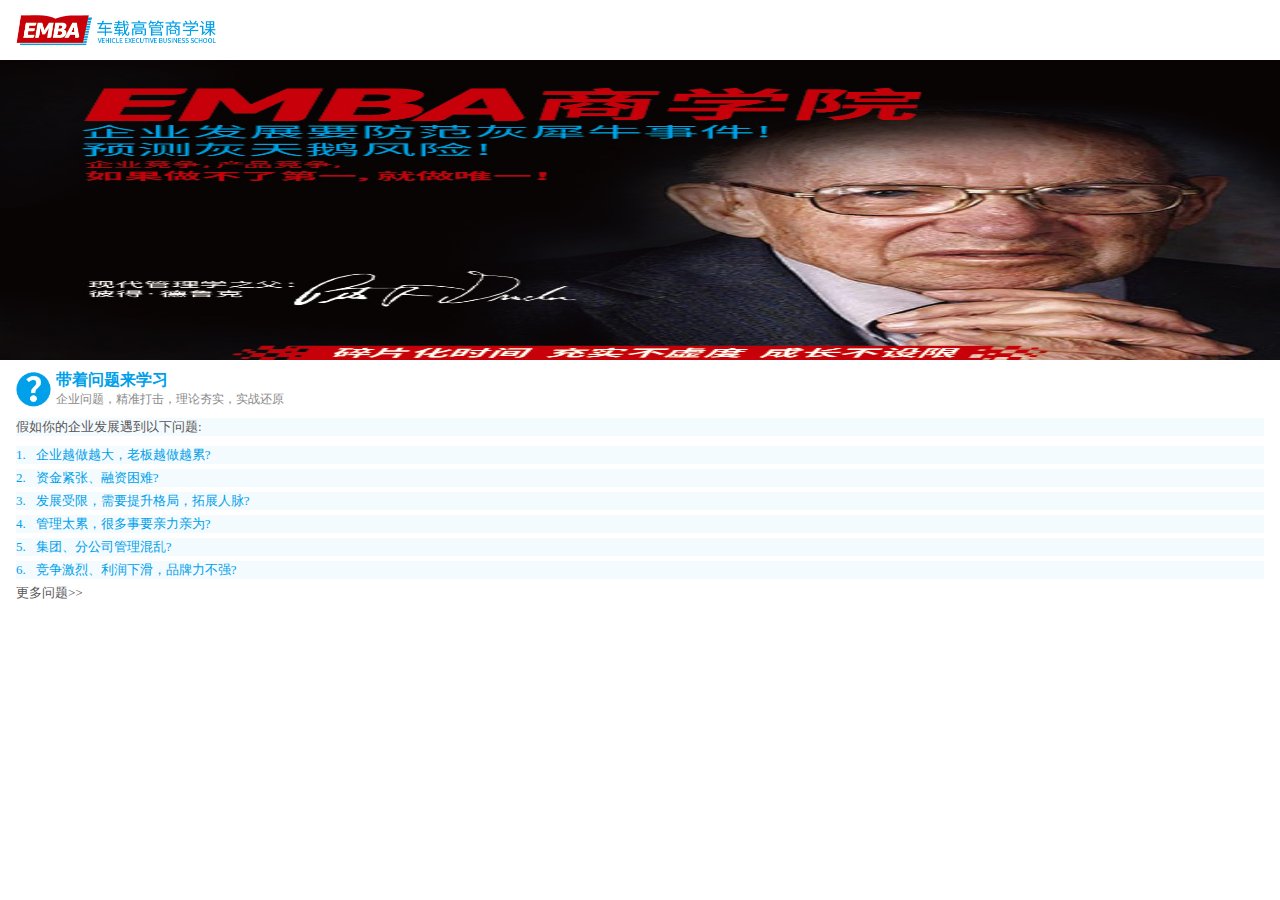
==== index.html @ 9b275610 "init" ====
<!DOCTYPE html>
<html lang="en">
<head>
    <meta charset="UTF-8">
    <meta name="viewport" content="width=device-width,minimum-scale=1.0,maximum-scale=1.0,user-scalable=no">
    <title>Title</title>
    <style>
        *{margin: 0;padding: 0;list-style: none;}
        body{
            font-size: 13px;
            color: #5A5657;
        }
        .container{
            background-color: white;
            margin: 0 1rem;
        }
        header .container .top{
            width: 300px;
            height: 60px;
            display: flex;
            justify-content:left;
            align-items:Center;
        }
        header .container .top img{
            width: 200px;
            height: 30.927835051546392px;
            display: block;
        }

        .banner{
            height: 300px;
            width: 100%;
        }
        .banner img{
            width: 100%;
            height: 100%;
        }
        .container .wenti{
            width: 100%;
            height: 100px;
        }
        .container .wenti .wt_title{
            width: 100%;
            text-indent: 40px;
            background: url("./images/wenhao.png") no-repeat left center;
            -webkit-background-size: 20px;
            background-size: 35px;
            margin: 10px 0;
        }
        .container .wenti .wt_title .wt_big{
            font-size: 16px;
            color: #00a0ea;
            font-weight: bold;
        }
        .container .wenti .wt_title .wt_small{
            color: #898989;
            font-size: 12px;
        }

        .container .wenti .wt_h{
            font-size: 13px;
            margin: 10px 0;
            background-color: #F3FBFE;
        }
        .container .wenti .wt_list ol li{
            color: #00a0ea;
            background-color: #F3FBFE;
            margin: 5px 0;
        }
        .container .wenti .wt_list ol li span{
            display: inline-block;
            margin-right: 10px;
        }
        .container .wenti .more{
            position: relative;
            right: 0;
        }

    </style>
</head>
<body>
    <header>
        <div class="container">
            <div class="top">
                <img src="./images/top.jpg" alt="">
            </div>
        </div>
    </header>
    <section>
        <div class="banner">
            <img src="./images/banner.jpg" alt="">
        </div>
    </section>
    <section>
        <div class="container">
            <div class="wenti">
                <div class="wt_title">
                    <div class="wt_big">带着问题来学习</div>
                    <div class="wt_small">企业问题，精准打击，理论夯实，实战还原</div>
                </div>
                <div class="wt_h">假如你的企业发展遇到以下问题:</div>
                <div class="wt_list">
                    <ol>
                        <li><span>1.</span>企业越做越大，老板越做越累?</li>
                        <li><span>2.</span>资金紧张、融资困难?</li>
                        <li><span>3.</span>发展受限，需要提升格局，拓展人脉?</li>
                        <li><span>4.</span>管理太累，很多事要亲力亲为?</li>
                        <li><span>5.</span>集团、分公司管理混乱?</li>
                        <li><span>6.</span>竞争激烈、利润下滑，品牌力不强?</li>
                    </ol>
                    <div class="more">更多问题&gt;&gt;</div>
                </div>
            </div>
        </div>
    </section>
</body>
</html>
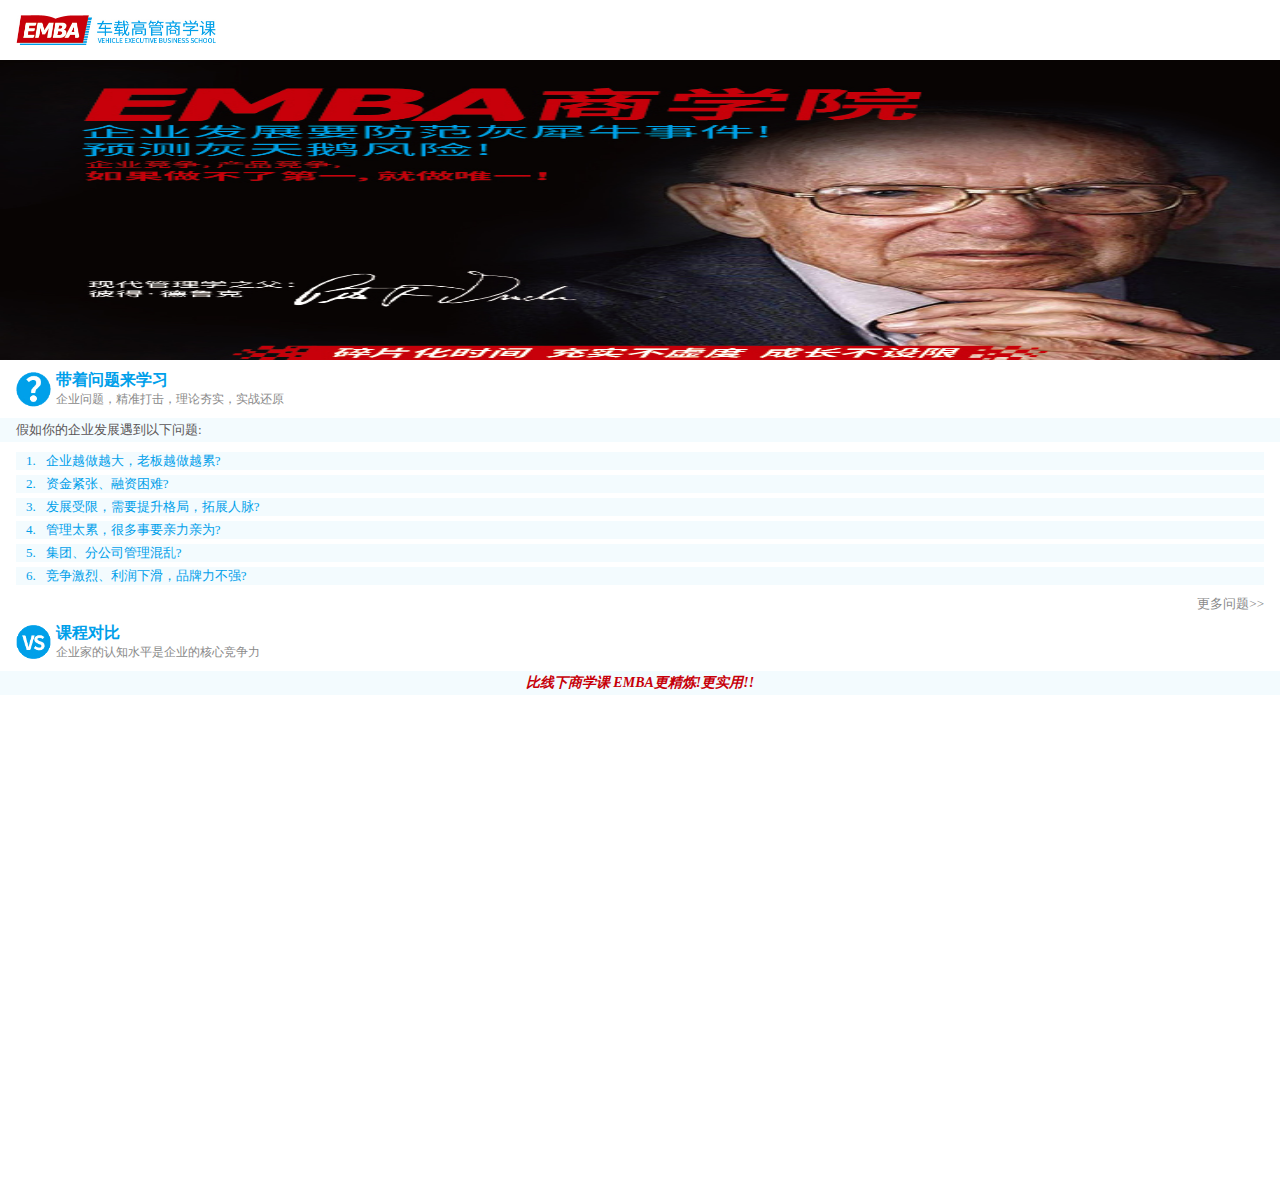
==== commit e6ef62eb: "1" ====
--- a/index.html
+++ b/index.html
@@ -10,6 +10,8 @@
             font-size: 13px;
             color: #5A5657;
         }
+        .space{
+            height: 500px;}
         .container{
             background-color: white;
             margin: 0 1rem;
@@ -35,45 +37,72 @@
             width: 100%;
             height: 100%;
         }
-        .container .wenti{
-            width: 100%;
-            height: 100px;
-        }
-        .container .wenti .wt_title{
+
+        .container .wt_title{
             width: 100%;
             text-indent: 40px;
-            background: url("./images/wenhao.png") no-repeat left center;
-            -webkit-background-size: 20px;
-            background-size: 35px;
             margin: 10px 0;
         }
-        .container .wenti .wt_title .wt_big{
+        .container .hd_b1{
+            background: url("./images/wenhao.png") no-repeat left center;
+            -webkit-background-size: 35px;
+            background-size: 35px;
+        }
+        .container .wt_title .wt_big{
             font-size: 16px;
             color: #00a0ea;
             font-weight: bold;
         }
-        .container .wenti .wt_title .wt_small{
+        .container .wt_title .wt_small{
             color: #898989;
             font-size: 12px;
         }
-
-        .container .wenti .wt_h{
+        .wt_bg{
+            background-color: #F3FBFE;
+            padding: 3px 0;
+            margin: 10px 0;
+        }
+        .wt_bg .container .wt_h{
             font-size: 13px;
-            margin: 10px 0;
+            margin: auto 0;
             background-color: #F3FBFE;
         }
-        .container .wenti .wt_list ol li{
+        .container .wt_list{
+            position: relative;
+        }
+        .container .wt_list ol li{
             color: #00a0ea;
             background-color: #F3FBFE;
             margin: 5px 0;
         }
-        .container .wenti .wt_list ol li span{
+        .container .wt_list ol li span{
             display: inline-block;
             margin-right: 10px;
+            text-indent: 10px;
         }
-        .container .wenti .more{
+        .container .more{
+            width: 100px;
             position: relative;
-            right: 0;
+            left: 100%;
+            margin-left: -100px;
+            margin-top: 10px;
+            color: #898989;
+            text-align: right;
+            
+        }
+        .container .hd_b2{
+            background: url("./images/vs.png") no-repeat left center;
+            -webkit-background-size: 35px;
+            background-size: 35px;
+        }
+        .hl1{
+            text-align: center;
+            font-style: italic;
+            font-weight: bold;
+            font-size: 14px;
+            color: #C70009;
+            background-color: #F3FBFE;
+            padding: 3px 0;
         }
 
     </style>
@@ -93,25 +122,35 @@
     </section>
     <section>
         <div class="container">
-            <div class="wenti">
-                <div class="wt_title">
-                    <div class="wt_big">带着问题来学习</div>
-                    <div class="wt_small">企业问题，精准打击，理论夯实，实战还原</div>
-                </div>
-                <div class="wt_h">假如你的企业发展遇到以下问题:</div>
-                <div class="wt_list">
-                    <ol>
-                        <li><span>1.</span>企业越做越大，老板越做越累?</li>
-                        <li><span>2.</span>资金紧张、融资困难?</li>
-                        <li><span>3.</span>发展受限，需要提升格局，拓展人脉?</li>
-                        <li><span>4.</span>管理太累，很多事要亲力亲为?</li>
-                        <li><span>5.</span>集团、分公司管理混乱?</li>
-                        <li><span>6.</span>竞争激烈、利润下滑，品牌力不强?</li>
-                    </ol>
-                    <div class="more">更多问题&gt;&gt;</div>
-                </div>
+            <div class="wt_title hd_b1">
+                <div class="wt_big">带着问题来学习</div>
+                <div class="wt_small">企业问题，精准打击，理论夯实，实战还原</div>
             </div>
         </div>
+        <div class="wt_bg"> <div class="container"><div class="wt_h">假如你的企业发展遇到以下问题:</div></div></div>
+        <div class="container">
+            <div class="wt_list">
+                <ol>
+                    <li><span>1.</span>企业越做越大，老板越做越累?</li>
+                    <li><span>2.</span>资金紧张、融资困难?</li>
+                    <li><span>3.</span>发展受限，需要提升格局，拓展人脉?</li>
+                    <li><span>4.</span>管理太累，很多事要亲力亲为?</li>
+                    <li><span>5.</span>集团、分公司管理混乱?</li>
+                    <li><span>6.</span>竞争激烈、利润下滑，品牌力不强?</li>
+                </ol>
+                <div class="more">更多问题&gt;&gt;</div>
+            </div>
+        </div>
+        <div class="container">
+            <div class="wt_title hd_b2">
+                <div class="wt_big">课程对比</div>
+                <div class="wt_small">企业家的认知水平是企业的核心竞争力</div>
+            </div>
+        </div>
+        <div class="hl1">
+            <div>比线下商学课 EMBA更精炼!更实用!!</div>
+        </div>
     </section>
+    <div class="space"></div>
 </body>
 </html>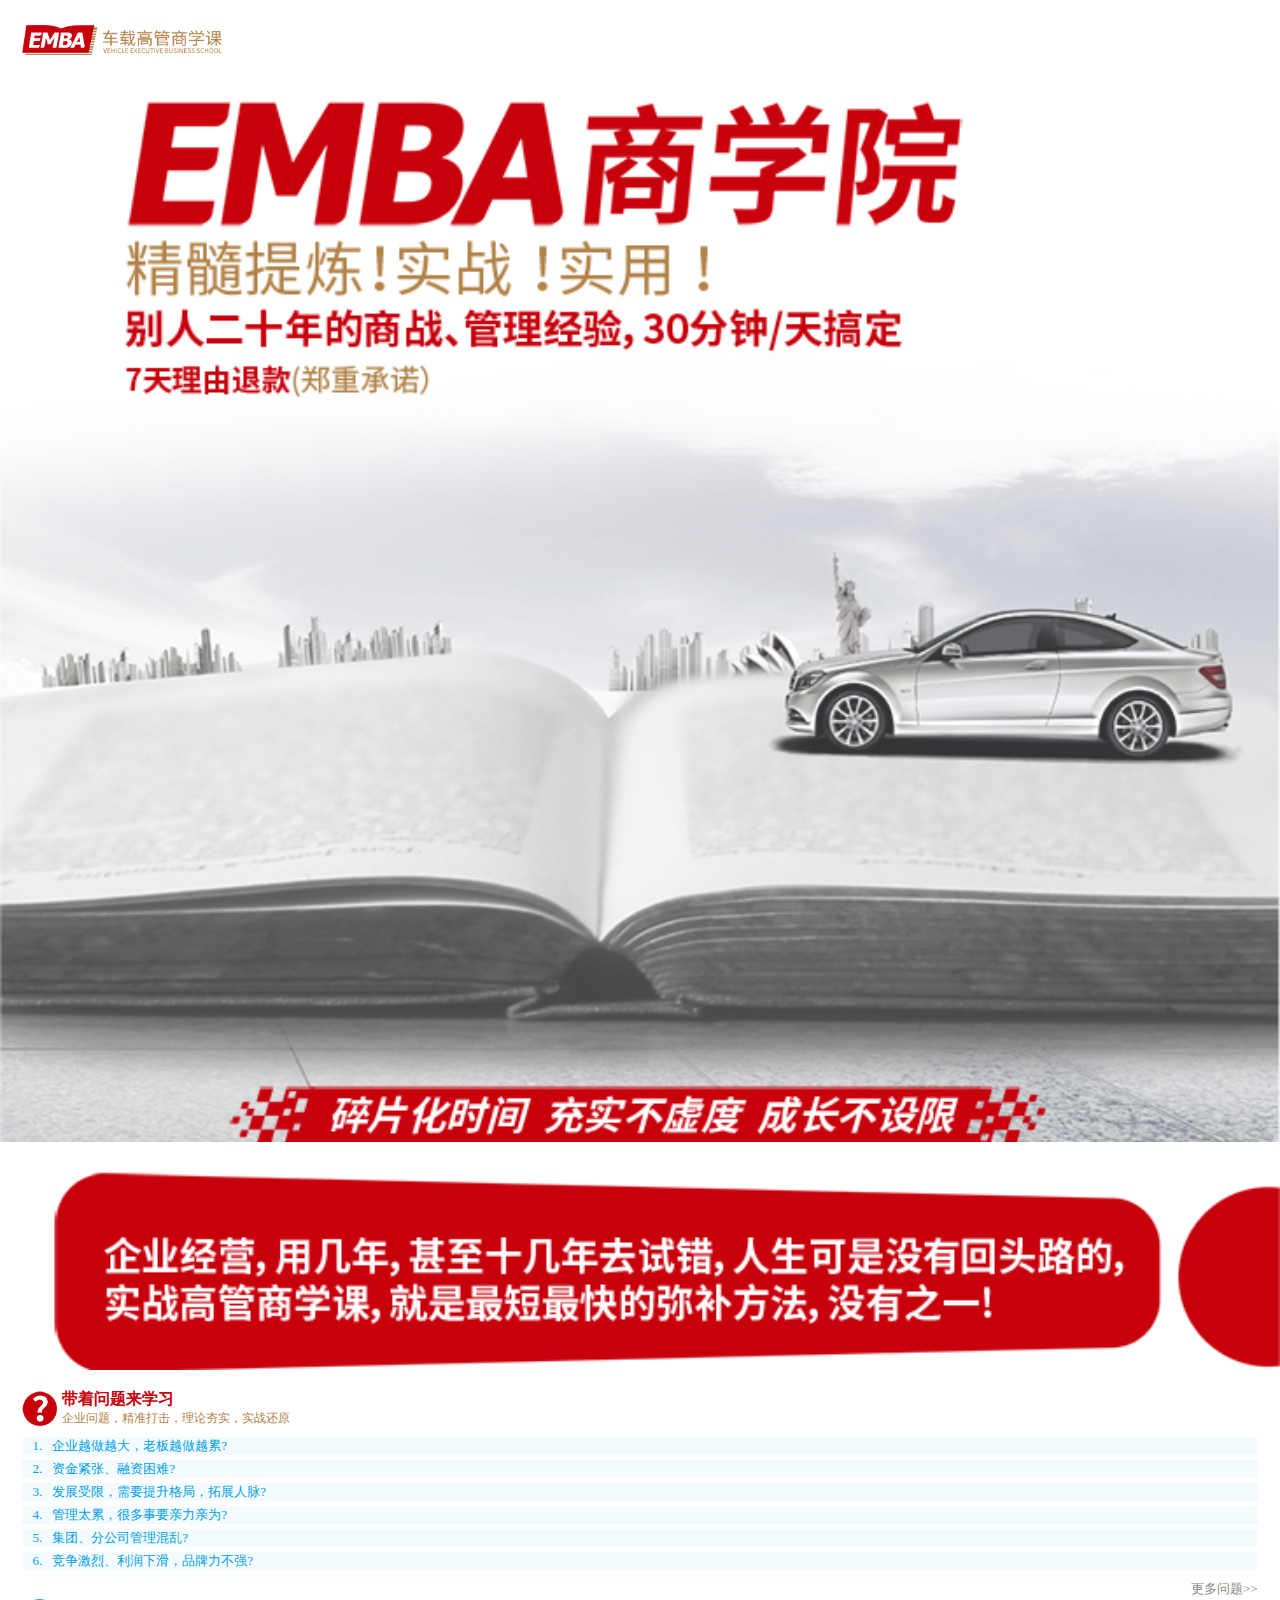
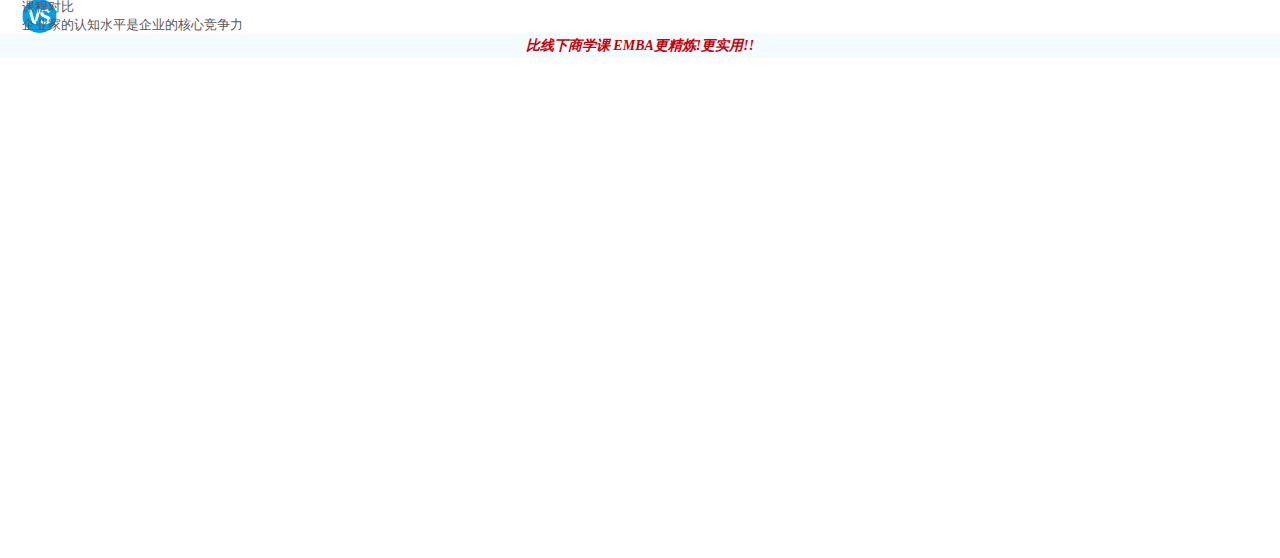
==== commit 755d9f7b: "2" ====
--- a/index.html
+++ b/index.html
@@ -10,63 +10,58 @@
             font-size: 13px;
             color: #5A5657;
         }
-        .space{
-            height: 500px;}
+        .space{height: 500px;}
         .container{
             background-color: white;
-            margin: 0 1rem;
+            margin: 0 1.4rem;
         }
-        header .container .top{
-            width: 300px;
-            height: 60px;
+        .container .top{
+            height: 80px;
             display: flex;
             justify-content:left;
             align-items:Center;
         }
-        header .container .top img{
+        .container .top img{
             width: 200px;
             height: 30.927835051546392px;
             display: block;
         }
 
-        .banner{
-            height: 300px;
-            width: 100%;
-        }
         .banner img{
             width: 100%;
             height: 100%;
+            margin: 20px 0;
         }
 
-        .container .wt_title{
+        .bg1 img{
+            width: 100%;
+            height: 100%;
+            margin: 5px 0;
+        }
+
+
+        .container .wenti .wt_title{
             width: 100%;
             text-indent: 40px;
             margin: 10px 0;
         }
-        .container .hd_b1{
-            background: url("./images/wenhao.png") no-repeat left center;
+        .container .wenti .hd_b1{
+            background: url("./images/bg2.gif") no-repeat left center;
             -webkit-background-size: 35px;
             background-size: 35px;
         }
-        .container .wt_title .wt_big{
+        .container .wenti .wt_title .wt_big{
             font-size: 16px;
-            color: #00a0ea;
+            color: #C7000B;
             font-weight: bold;
         }
-        .container .wt_title .wt_small{
-            color: #898989;
+        .container .wenti .wt_title .wt_small{
+            color: #B28247;
             font-size: 12px;
         }
-        .wt_bg{
-            background-color: #F3FBFE;
-            padding: 3px 0;
-            margin: 10px 0;
-        }
-        .wt_bg .container .wt_h{
-            font-size: 13px;
-            margin: auto 0;
-            background-color: #F3FBFE;
-        }
+
+
+
         .container .wt_list{
             position: relative;
         }
@@ -105,30 +100,29 @@
             padding: 3px 0;
         }
 
+
+
+
     </style>
 </head>
 <body>
-    <header>
-        <div class="container">
-            <div class="top">
-                <img src="./images/top.jpg" alt="">
-            </div>
+    <div class="container">
+        <div class="top">
+            <img src="./images/logo.gif" alt="">
         </div>
-    </header>
-    <section>
-        <div class="banner">
-            <img src="./images/banner.jpg" alt="">
-        </div>
-    </section>
-    <section>
-        <div class="container">
+    </div>
+    <div class="banner">
+        <img src="./images/banner.png" alt="">
+    </div>
+    <div class="bg1">
+        <img src="./images/bg1.png">
+    </div>
+    <div class="container">
+        <div class="wenti">
             <div class="wt_title hd_b1">
                 <div class="wt_big">带着问题来学习</div>
                 <div class="wt_small">企业问题，精准打击，理论夯实，实战还原</div>
             </div>
-        </div>
-        <div class="wt_bg"> <div class="container"><div class="wt_h">假如你的企业发展遇到以下问题:</div></div></div>
-        <div class="container">
             <div class="wt_list">
                 <ol>
                     <li><span>1.</span>企业越做越大，老板越做越累?</li>
@@ -141,16 +135,24 @@
                 <div class="more">更多问题&gt;&gt;</div>
             </div>
         </div>
-        <div class="container">
-            <div class="wt_title hd_b2">
-                <div class="wt_big">课程对比</div>
-                <div class="wt_small">企业家的认知水平是企业的核心竞争力</div>
-            </div>
+
+
+
+    </div>
+
+
+    <div class="container">
+
+    </div>
+    <div class="container">
+        <div class="wt_title hd_b2">
+            <div class="wt_big">课程对比</div>
+            <div class="wt_small">企业家的认知水平是企业的核心竞争力</div>
         </div>
-        <div class="hl1">
-            <div>比线下商学课 EMBA更精炼!更实用!!</div>
-        </div>
-    </section>
+    </div>
+    <div class="hl1">
+        <div>比线下商学课 EMBA更精炼!更实用!!</div>
+    </div>
     <div class="space"></div>
 </body>
 </html>